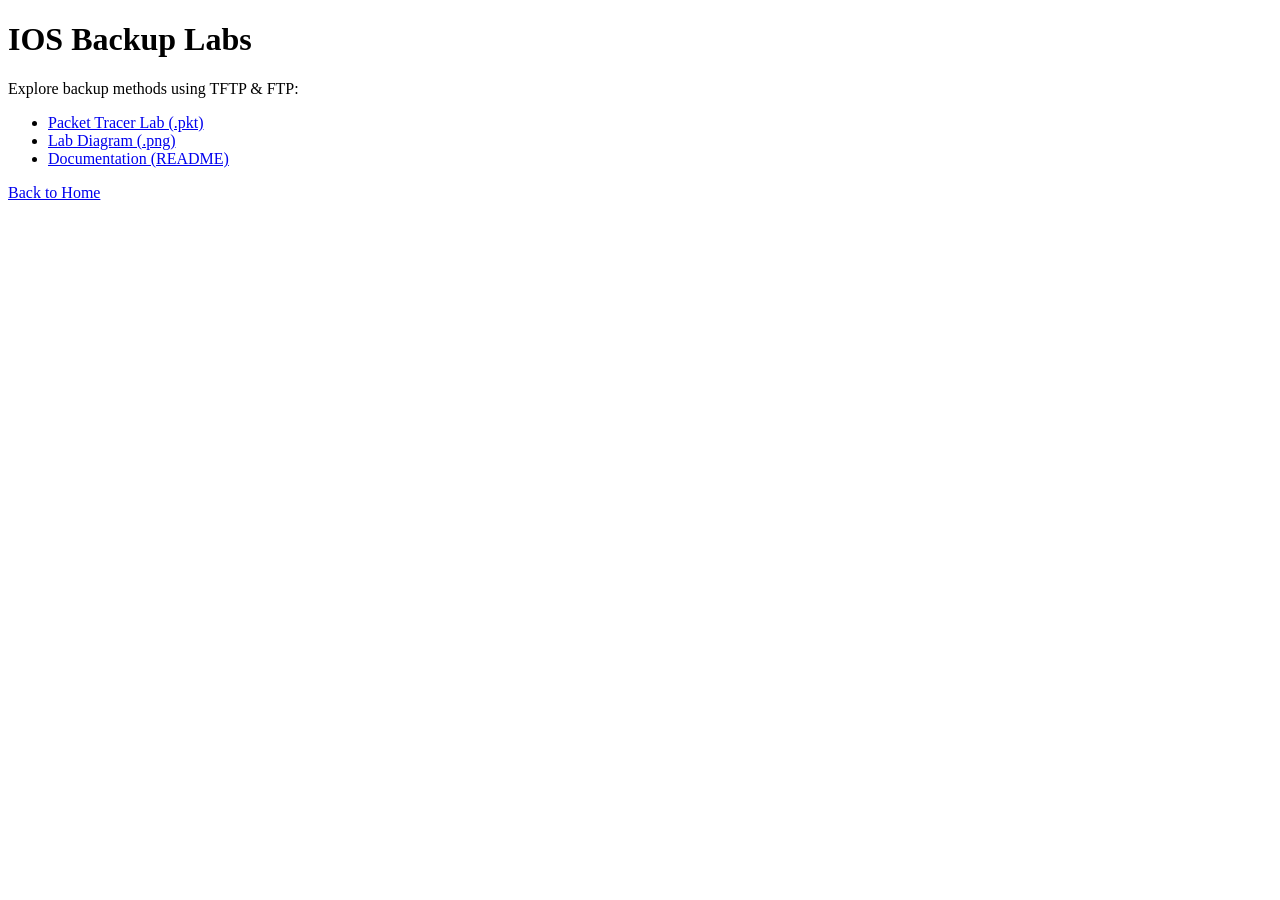
==== IOS_Backup/index.html @ 3dd13256 "Add IOS Backup lab page" ====
<!DOCTYPE html>
<html>
  <head>
    <title>IOS Backup Labs</title>
  </head>
  <body>
    <h1>IOS Backup Labs</h1>
    <p>Explore backup methods using TFTP & FTP:</p>
    <ul>
      <li><a href="IOS_Backup_with_TFTP&FTP.pkt">Packet Tracer Lab (.pkt)</a></li>
      <li><a href="IOS_Backup_with_TFTP&FTP.png">Lab Diagram (.png)</a></li>
      <li><a href="README.md">Documentation (README)</a></li>
    </ul>
    <a href="../index.html">Back to Home</a>
  </body>
</html>
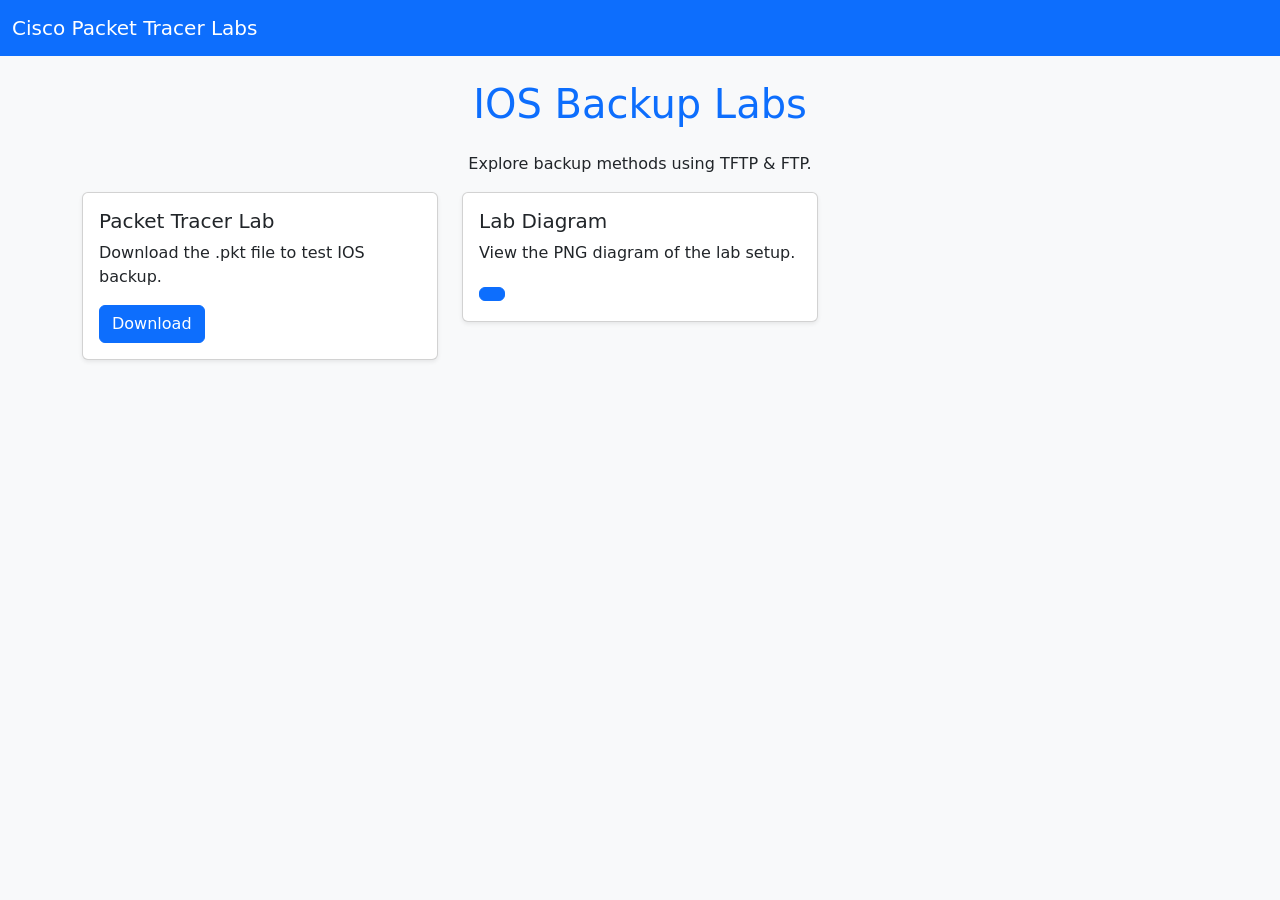
==== commit ab8c1a42: "Updated html" ====
--- a/IOS_Backup/index.html
+++ b/IOS_Backup/index.html
@@ -1,16 +1,40 @@
 <!DOCTYPE html>
-<html>
+<html lang="en">
   <head>
+    <meta charset="UTF-8">
     <title>IOS Backup Labs</title>
+    <!-- Bootstrap CSS -->
+    <link href="https://cdn.jsdelivr.net/npm/bootstrap@5.3.0/dist/css/bootstrap.min.css" rel="stylesheet">
   </head>
-  <body>
-    <h1>IOS Backup Labs</h1>
-    <p>Explore backup methods using TFTP & FTP:</p>
-    <ul>
-      <li><a href="IOS_Backup_with_TFTP&FTP.pkt">Packet Tracer Lab (.pkt)</a></li>
-      <li><a href="IOS_Backup_with_TFTP&FTP.png">Lab Diagram (.png)</a></li>
-      <li><a href="README.md">Documentation (README)</a></li>
-    </ul>
-    <a href="../index.html">Back to Home</a>
-  </body>
-</html>
+  <body class="bg-light">
+    <!-- Navbar -->
+    <nav class="navbar navbar-expand-lg navbar-dark bg-primary">
+      <div class="container-fluid">
+        <a class="navbar-brand" href="../index.html">Cisco Packet Tracer Labs</a>
+      </div>
+    </nav>
+
+    <!-- Main Content -->
+    <div class="container mt-4">
+      <h1 class="text-center text-primary mb-4">IOS Backup Labs</h1>
+      <p class="text-center">Explore backup methods using TFTP & FTP.</p>
+
+      <div class="row">
+        <!-- Packet Tracer Lab -->
+        <div class="col-md-4">
+          <div class="card shadow-sm mb-4">
+            <div class="card-body">
+              <h5 class="card-title">Packet Tracer Lab</h5>
+              <p class="card-text">Download the .pkt file to test IOS backup.</p>
+              <a href="IOS_Backup_with_TFTP&FTP.pkt" class="btn btn-primary">Download</a>
+            </div>
+          </div>
+        </div>
+
+        <!-- Lab Diagram -->
+        <div class="col-md-4">
+          <div class="card shadow-sm mb-4">
+            <div class="card-body">
+              <h5 class="card-title">Lab Diagram</h5>
+              <p class="card-text">View the PNG diagram of the lab setup.</p>
+              <a href="IOS_Backup_with_TFTP&FTP.png" class="btn btn-primary">
